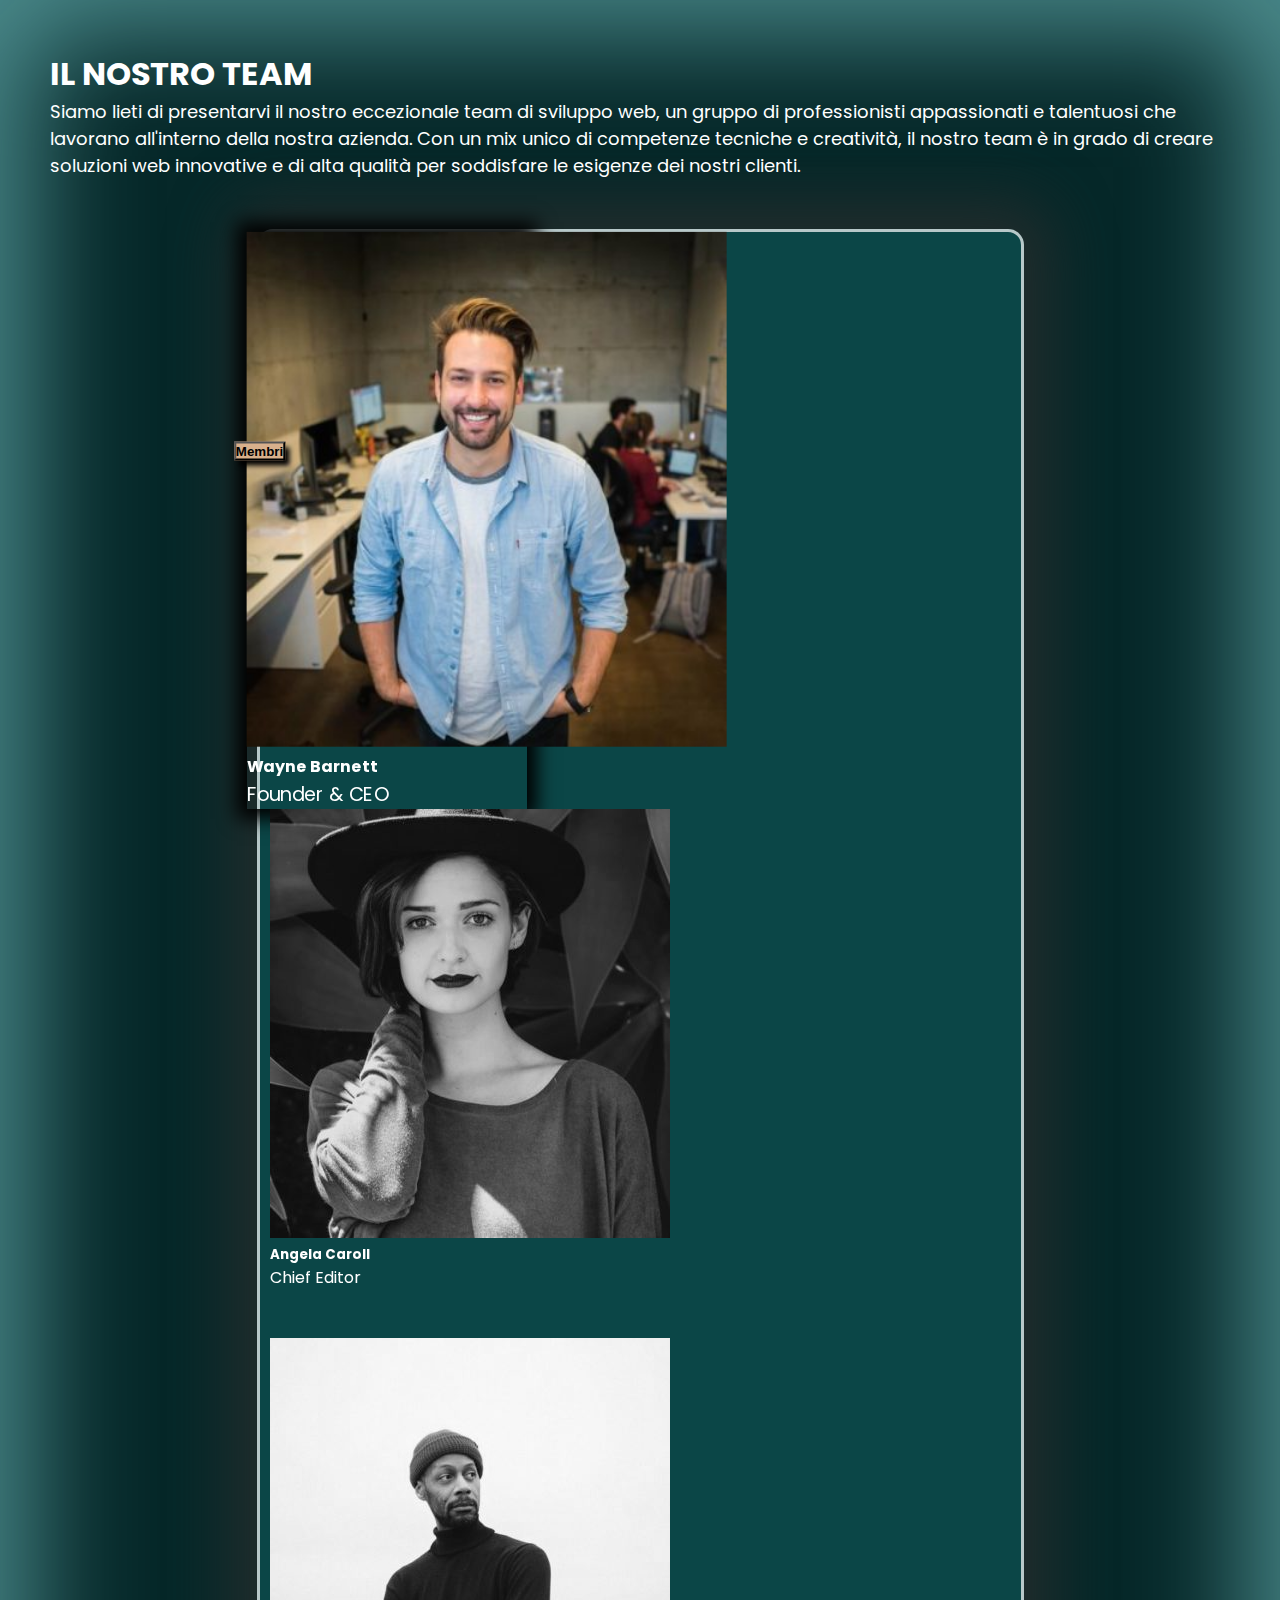
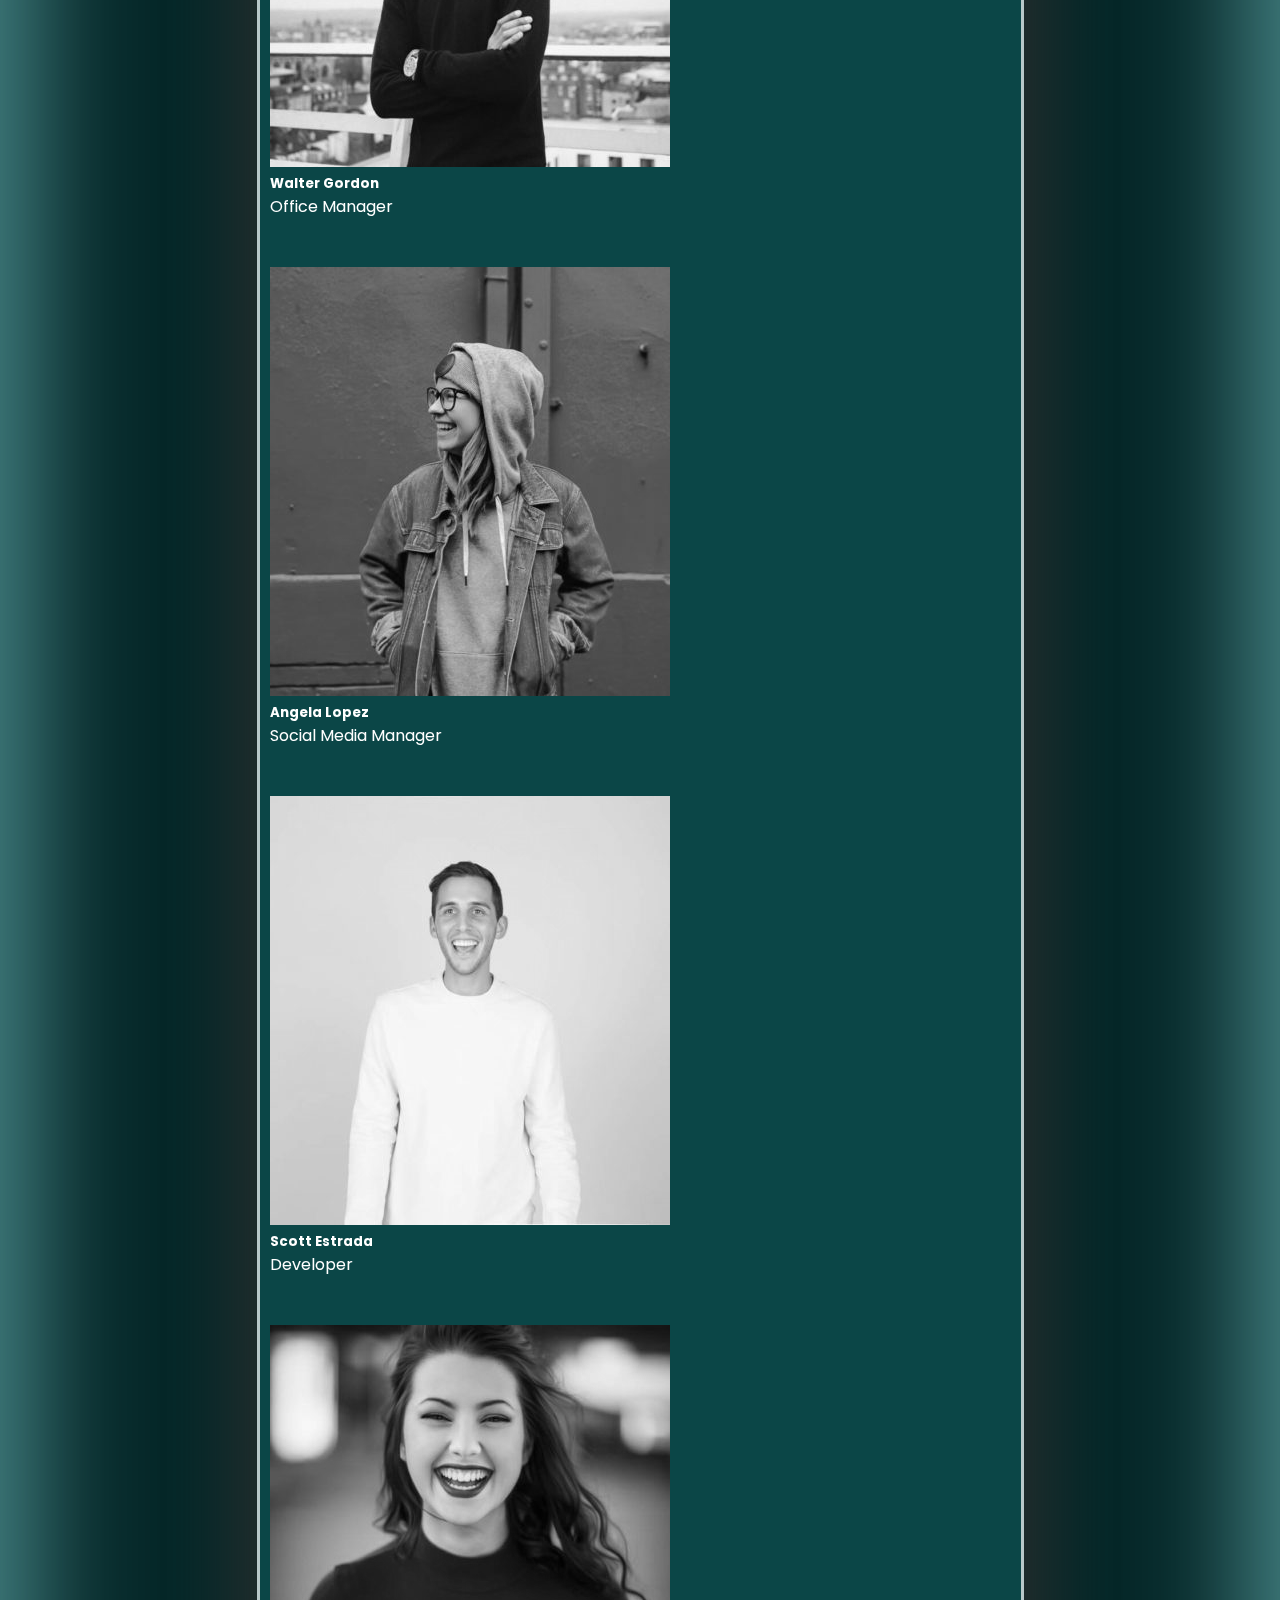
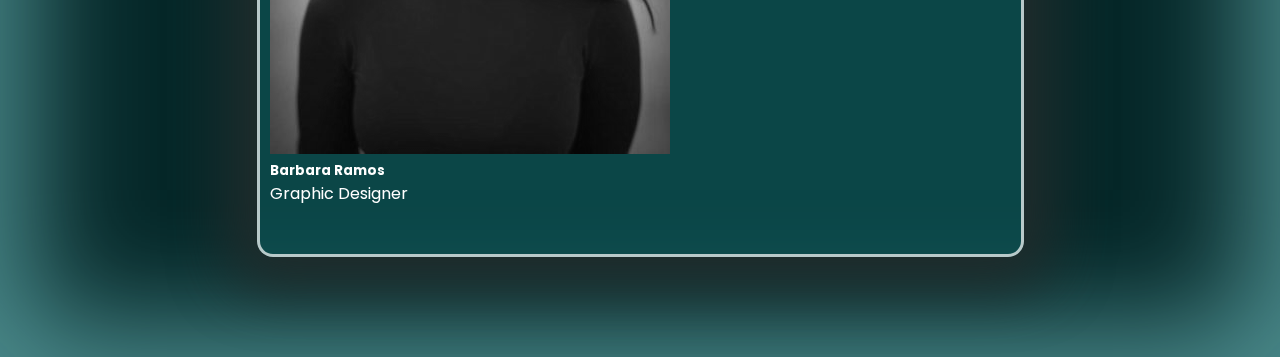
==== provaPersonale/index.html @ 0bfdc538 "[add] cartella prova personale" ====
<!DOCTYPE html>
<html lang="en">
<head>
    <meta charset="UTF-8">
    <meta http-equiv="X-UA-Compatible" content="IE=edge">
    <link rel="preconnect" href="https://fonts.googleapis.com">
    <link rel="preconnect" href="https://fonts.googleapis.com">
    <link rel="preconnect" href="https://fonts.gstatic.com" crossorigin>
    <link href="https://fonts.googleapis.com/css2?family=Poppins:wght@400;700&display=swap" rel="stylesheet">
    <meta name="viewport" content="width=device-width, initial-scale=1.0">
    <title>Our Team</title>
    <link href="https://cdn.jsdelivr.net/npm/bootstrap@5.3.0/dist/css/bootstrap.min.css" rel="stylesheet" integrity="sha384-9ndCyUaIbzAi2FUVXJi0CjmCapSmO7SnpJef0486qhLnuZ2cdeRhO02iuK6FUUVM" crossorigin="anonymous">
    <link rel="stylesheet" href="./css/style.css">
    <script type="text/javascript" defer src="./js/script.js"></script>
</head>
<body>
    <div class="container">
        <div class="row">
            <div class="col-12 d-flex flex-column text-center title my-4">
                <h1 class="mb-5">IL NOSTRO TEAM</h1>
                <p>Siamo lieti di presentarvi il nostro eccezionale team di sviluppo web, un gruppo di professionisti appassionati e talentuosi che lavorano all'interno della nostra azienda. Con un mix unico di competenze tecniche e creatività, il nostro team è in grado di creare soluzioni web innovative e di alta qualità per soddisfare le esigenze dei nostri clienti.</p>
            </div>
        </div>
    </div>       
    <div class="container-fluid">
            <div class="col-12 col-12 d-flex flex-wrap justify-content-center align-items-center position-relative" id="main">
                <div class="col-4 offset-4 d-flex justify-content-center button-container">
                    <button type="button" id="btn-next" class="btn btn-outline-light">Membri</button>
                </div>
            </div>
        </div>
    </div>
</body>
</html>
---- provaPersonale/css/style.css ----
*{
    margin:0;
    padding: 0;
    box-sizing: border-box;
}

body{
    background-color: #062829;
    color: white;
    padding: 50px;
    box-shadow: 0px 0px 113px 32px inset #7fd6d894;
    font-family: 'Poppins', sans-serif;
}

.z-index-max{
    z-index:3;
    scale: 1.2;
    box-shadow: 0px 0px 15px 8px black;
}
#main{
    width: 65%;
    background-color: #10646680;
    margin: 50px auto;
    border-radius: 1rem;
    border: 3px solid #ffffffb5;
    box-shadow: 0px 0px 56px 30px #202c2c;
}
.width{
    width: calc(100% / 3 - 20px);
    margin: 3rem 10px;
   
}

.filter{
    filter: grayscale(100);
}

.button-container{
    position: absolute;
    top: 50%;
    transform:translate(-50%,-50%);
    z-index: 50;  
}

#btn-next{
    box-shadow: 5px 5px 5px black;
    background-color: #D8B08C;
    color: black;
    font-weight: bold;
}

.title p{
    font-size: 18px;
}
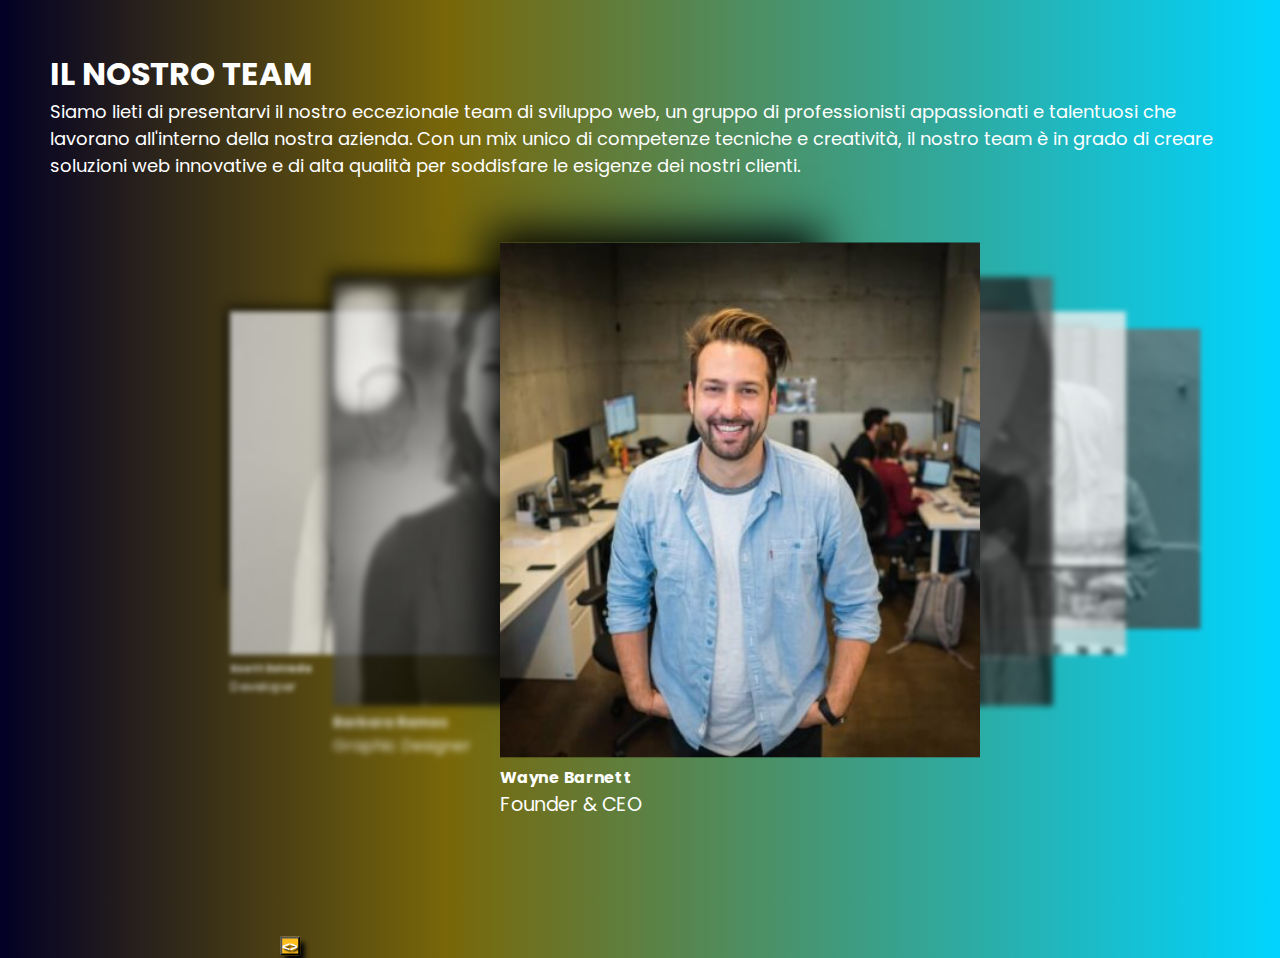
==== commit 2b50a876: "modifiche pulsante" ====
--- a/provaPersonale/index.html
+++ b/provaPersonale/index.html
@@ -25,7 +25,7 @@
     <div class="container-fluid">
             <div class="col-12 col-12 d-flex flex-wrap justify-content-center align-items-center position-relative" id="main">
                 <div class="col-4 offset-4 d-flex justify-content-center button-container">
-                    <button type="button" id="btn-next" class="btn btn-outline-light">Membri</button>
+                    <button type="button" id="btn-next" class="btn btn-outline-light"><></button>
                 </div>
             </div>
         </div>
--- a/provaPersonale/css/style.css
+++ b/provaPersonale/css/style.css
@@ -5,50 +5,109 @@
 }
 
 body{
-    background-color: #062829;
+    background: linear-gradient(90deg, rgba(2,0,36,1) 0%, rgba(121,103,9,1) 35%, rgba(0,212,255,1) 100%);
     color: white;
     padding: 50px;
-    box-shadow: 0px 0px 113px 32px inset #7fd6d894;
     font-family: 'Poppins', sans-serif;
+    height: 100vh;
 }
 
-.z-index-max{
-    z-index:3;
-    scale: 1.2;
-    box-shadow: 0px 0px 15px 8px black;
+.card.z-index-max{
+    z-index:6;
 }
 #main{
-    width: 65%;
-    background-color: #10646680;
+    width: 700px;
+    height: 500px;
     margin: 50px auto;
     border-radius: 1rem;
-    border: 3px solid #ffffffb5;
-    box-shadow: 0px 0px 56px 30px #202c2c;
 }
 .width{
-    width: calc(100% / 3 - 20px);
+    width: 250px;
+    height: 345px;
     margin: 3rem 10px;
-   
+    position: absolute;
+    box-shadow: 0px 0px 15px 4px black;
+    translate:-50%
 }
 
 .filter{
-    filter: grayscale(100);
+    filter: grayscale(100) blur(3px);
+    perspective: 250px;
+    opacity: 0.8;
 }
 
 .button-container{
     position: absolute;
-    top: 50%;
+    top: 105%;
     transform:translate(-50%,-50%);
     z-index: 50;  
 }
 
 #btn-next{
     box-shadow: 5px 5px 5px black;
-    background-color: #D8B08C;
-    color: black;
+    background:  rgba(253,190,29,1);
     font-weight: bold;
+    color:rgb(255, 255, 255);
+    text-shadow:2px 2px 2px black;
 }
 
 .title p{
     font-size: 18px;
-}+}
+
+.card.center-center{
+    left:50%
+}
+
+.center{
+   left:50%
+}
+
+.low-left{
+    left:60%
+}
+
+.mid-left{
+    left: 70%;
+}
+
+.max-left{
+    left: 78%;
+}
+
+.low-right{
+    left: 25%;
+}
+
+.max-right{
+    left: 35%;
+}
+
+.z-ind-3{
+    z-index: 3;
+}
+
+.z-ind-2{
+    z-index: 2;
+}
+
+.z-ind-1{
+    z-index: 1;
+}
+
+.card.scale-12{
+    transform: scale(1.2);
+    box-shadow: 4px 5px 36px 15px black;
+}
+
+.scale-1{
+    transform: scale(1);
+}
+
+.scale-08{
+    transform: scale(0.8);
+}
+
+.scale-07{
+    transform: scale(0.7);
+}
